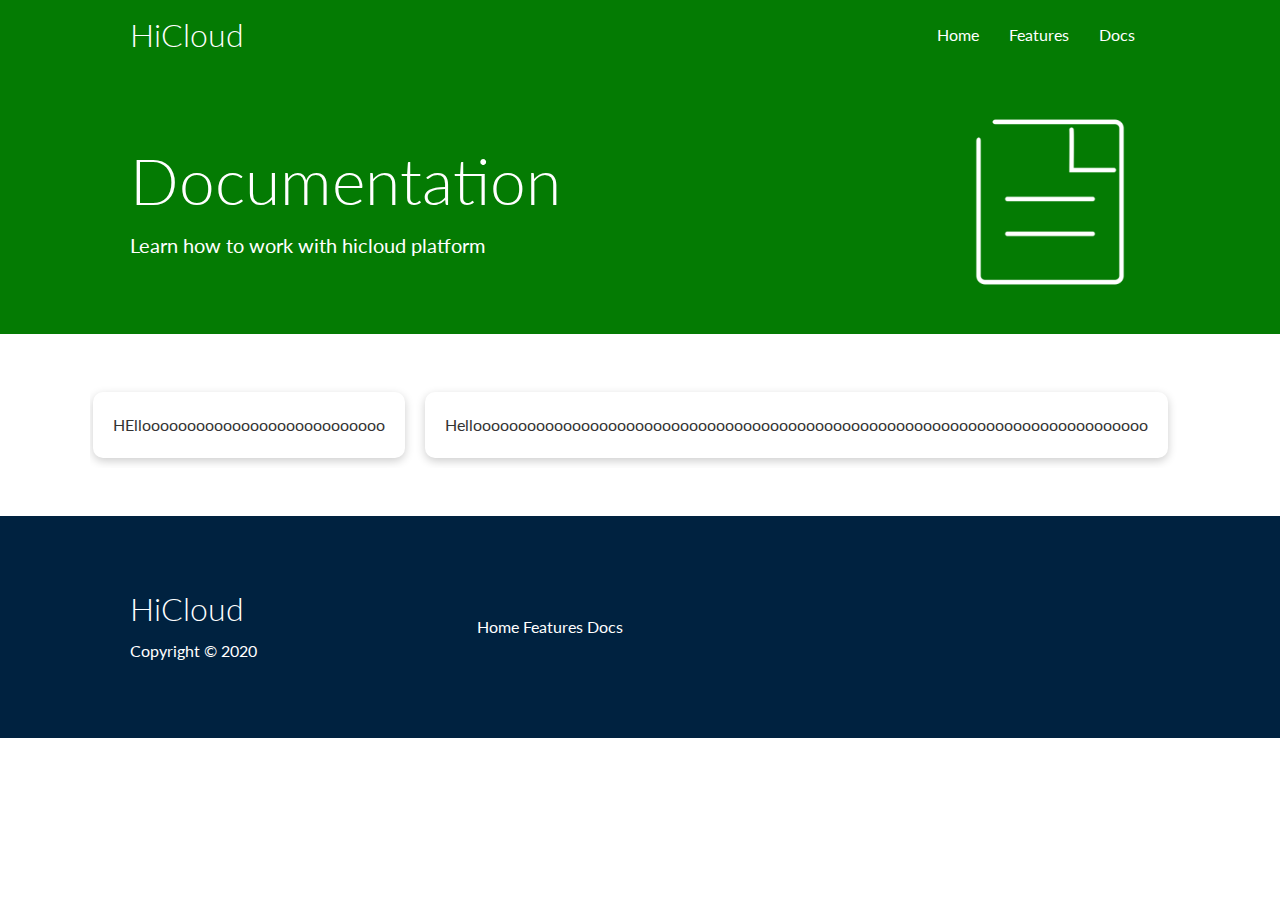
==== docs.html @ 287174e8 "make it better" ====
<!DOCTYPE html>
<html lang="en">
<head>
    <meta charset="UTF-8">
    <meta name="viewport" content="width=device-width, initial-scale=1.0">
    <link rel="stylesheet" href="https://cdnjs.cloudflare.com/ajax/libs/font-awesome/5.15.1/css/all.min.css" integrity="sha512-+4zCK9k+qNFUR5X+cKL9EIR+ZOhtIloNl9GIKS57V1MyNsYpYcUrUeQc9vNfzsWfV28IaLL3i96P9sdNyeRssA==" crossorigin="anonymous" />
    <link rel="stylesheet" href="/css/utilites.css">
    <link rel="stylesheet" href="/css/style.css">
    <title>HiCloud | Cloud Hosting for Everyone</title>
</head>
<body>
   <!--Navbar--> 
   <div class="navbar">
       <div class="container flex">
           <h1 class="logo">HiCloud</h1>
           <nav>
               <ul>
                   <li><a href="index.html">Home</a></li>
                   <li><a href="features.html">Features</a></li>
                   <li><a href="docs.html">Docs</a></li>


               </ul>
           </nav>

       </div>
   </div>   

   <!--Head-->
   <section class="docs-head bg-primary py-3">
       <div class="container grid">
           <div>
               <h1 class="xl">Documentation</h1>
               <p class="lead">Learn how to work with hicloud platform
               </p>
           </div>
           <img src="/images/docs.png" alt="">
       </div>
   </section>

<!--Docs Main-->

<section class="docs-main my-4">
    <div class="container grid">
        <div class="flex">
            <div class="card">HEllooooooooooooooooooooooooooo</div>
            <div class="card">Hellooooooooooooooooooooooooooooooooooooooooooooooooooooooooooooooooooooooooooo</div>
        </div>
         
    </div>
</section>




<!--Footer-->

<footer class="footer bg-dark py-5">
    <div class="container grid grid-3">
        <div>
            <h1>HiCloud</h1>
            <p>Copyright &copy; 2020</p>
        </div>
        <nav>
            <ul>
                <li>
                    <a href="index.html">Home</a>
                    <a href="features.html">Features</a>
                    <a href="docs.html">Docs</a>
                </li>
                
            </ul>
        </nav>
        <div class="social">
            <a href=""><i class="fab fa-twitter fa-2x"></i> </a>
            <a href=""><i class="fab fa-github fa-2x"></i> </a>
            <a href=""><i class="fab fa-youtube fa-2x"></i> </a>
            <a href=""><i class="fab fa-gitlab fa-2x"></i> </a>


        </div>
    </div>
</footer>

   
</body>
</html>
---- css/utilites.css ----
.container{
    max-width: 1100px;
    margin: 0 auto;
    overflow: auto;
    padding: 0 40px;
}

.card{
    background-color: #fff;
    color: #333;
    border-radius: 10px;
    box-shadow: 0 3px 10px rgba(0, 0, 0, 0.2);
    padding: 20px;
    margin: 10px;}

.btn{
    display: inline-block;
    padding: 10px 30px;
    cursor: pointer;
    background-color: var(--primary-color);
    color: #fff;
    border: none;
    border-radius: 5px;
}
.btn-outline{
    background-color: transparent;
    border: 1px #fff solid;
}
.btn:hover{
    transform: scale(0.98);
}
/*Background & colored buttons*/

.bg-primary, .btn-primary{
    background-color: var(--primary-color);
    color: #fff;
}

.bg-secondary, .btn-secondary{
    background-color: var(--secondary-color);
    color: #fff;
}
.bg-dark, .btn-dark{
    background-color: var(--dark-color);
    color: #fff;
}
.bg-light, .btn-light{
    background-color: var(--light-color);
    color: #333;
}

 .bg-primary a,
 .btn-primary a,
 .bg-secondary a,
 .btn-secondary a,
 .bg-dark a,
 .btn-dark a{
     color: #fff;
 }
/*Text sizes*/
.lead{
    font-size: 20px;
}
.sm{
    font-size: 1rem;
}
.md{
    font-size: 2rem;
}
.lg{
    font-size: 3rem;
}
.xl{
    font-size: 4rem;
}


.text-center{
    text-align: center;
}

.flex{
    display: flex;
    justify-content: center;
    align-items: center;
    height: 100%;
}

.grid{
    display: grid;
    grid-template-columns: repeat(2,1fr);
    gap: 20px;
    justify-content: center;
    align-items: center;
    height: 100%;
}
.grid-3{
    grid-template-columns: repeat(3, 1fr);
}

/*margin*/
.my-1{
    margin: 1rem 0;
}
.my-2{
    margin: 1.5rem 0;
}
.my-3{
    margin: 2rem 0;
}
.my-4{
    margin: 3rem 0;
}
.my-5{
    margin: 4rem 0;
}
.m-1{
    margin: 1rem;
}
.m-2{
    margin: 1.5rem;
}
.m-3{
    margin: 2rem;
}
.m-4{
    margin: 3rem;
}
.m-5{
    margin: 4rem;
}

/*padding*/
.py-1{
    padding: 1rem 0;
}
.py-2{
    padding: 1.5rem 0;
}
.py-3{
    padding: 2rem 0;
}
.py-4{
    padding: 3rem 0;
}
.py-5{
    padding: 4rem 0;
}
.p-1{
    padding: 1rem;
}
.p-2{
    padding: 1.5rem;
}
.p-3{
    padding: 2rem;
}
.p-4{
    padding: 3rem;
}
.p-5{
    padding: 4rem;
}
---- css/style.css ----
@import url('https://fonts.googleapis.com/css2?family=Lato&display=swap');
:root{
    --primary-color: #047B03;
    --secondary-color: #1c3fa8;
    --dark-color: #002240;
    --light-color: #f4f4f4;
}
*{
    box-sizing: border-box;
    padding: 0;
    margin: 0;

}

body{
    font-family: 'Lato', sans-serif;
    color: #333;
    line-height: 1.6;
}
ul{
    list-style-type: none;

}
a{
    text-decoration: none;
    color: #333;
}

h1,h2{
    font-weight: 300;
    line-height: 1.2;
    margin: 10px 0;
}
p{
    margin: 10px 0;
}
img{
    width: 100%;
}

/*Navbar*/
.navbar{
    background-color: var(--primary-color);
    color: #fff;
    height: 70px;
}
.navbar ul{
    display: flex;
}
.navbar a{
    color: #fff;
    padding: 10px;
    margin: 0 5px;
}
.navbar a:hover{
    border-bottom: 2px #fff solid;
}
.navbar .flex{
    justify-content: space-between;
}

/*Showcase*/

.showcase{
    height: 400px;
    background-color: var(--primary-color);
    color: #fff;
    position: relative;
}

.showcase h1{
    font-size: 40px;
}
.showcase p{
    margin: 20px 0;
}
.showcase .grid{
    overflow: visible;
    grid-template-columns: 55% 45%;
    gap: 30px;
}
.showcase-form{
    position: relative;
    top: 60px;
    height: 350px;
    width: 400px;
    padding: 40px;
    z-index:100 ;
    justify-self: flex-end;
}
.showcase-form .form-control{
    margin: 30px 0;
}
.showcase-form input[type='text'],
.showcase-form input[type='email']{
    border: 0;
    border-bottom: 1px solid #b4becb;
    width: 100%;
    padding: 3px;
    font-size: 16px;
}
.showcase-form input:focus{
    outline: none;
}
.showcase::before,
.showcase::after{
    content: '';
    position: absolute;
    height: 100px;
    bottom: -70px;
    right: 0;
    left: 0;
    background-color: #fff;
    transform: skewY(-3deg);
  -webkit-transform: skewY(-3deg);
  -moz-transform: skewY(-3deg);
  -ms-transform: skewY(-3deg);
}


/*Stats*/
.stats{
    padding-top: 100px;
}
.stats-heading{
    max-width: 500px;
    margin: auto;

}
.stats.grid h3{
    font-size: 35px;

}
.stats .grid p{
    font-size: 20px;
    font-weight: bold;
}
/*Cli*/

.cli .grid{
    grid-template-columns: repeat(3,1fr);
    grid-template-rows: repeat(2, 1fr);
}
.cli .grid > *:first-child{
    grid-column: 1 / span 2;
    grid-row: 1 / span 2;
}

/*Cloud*/

.cloud .grid{
    grid-template-columns: 4fr 3fr;
}

/*Languages*/
.languages .flex{
    flex-wrap: wrap;
}
.languages .card{
    text-align: center;
    margin: 18px 10px 40px;
    transition: transform 0.2s ease-in;
}

.languages .card h4{
    font-size: 20px;
    margin-bottom: 10px;
}

.languages .card:hover{
    transform: translateY(-15px);
}

/*Footer*/

.footer .social a{
    margin: 0 10px;
}

/*Features*/
.features-head img, .docs-head img{
    width: 200px;
    justify-self: flex-end;
}
.features-sub-head img{
    width: 300px;
    justify-self: flex-end;
}
.features-main .card > i{
 margin-right: 20px;
}

.features-main .grid{
    padding: 30px;
}
.features-main .grid > *:first-child{
   grid-column: 1/span 3;
}
.features-main .grid > *:nth-child(2){
    grid-column: 1/span 2;
 }

/*tablet and under*/
@media(max-width:780px){
    .grid,
    .showcase .grid,
    .stats .grid,
    .cli .grid,
    .cloud .grid{
        grid-template-columns: 1fr;
        grid-template-rows: 1fr;
    }

    .showcase{
        height: auto;
    }
    .showcase-text{
        text-align: center;
        margin-top: 40px;
    }
    .showcase-form{
        justify-self: center;
        margin: auto;
    }
    .cli .grid > *:first-child{
        grid-column: 1 ;
        grid-row: 1 ;
    }

}

/*Mobile*/

@media(max-width:500px){
    .navbar{
        height: 110px;

    }

    .navbar .flex{
        flex-direction: column;

    }
    .navbar ul{
        padding: 10px;
        background-color: rgba(0, 0, 0, 0.1);
    }


}
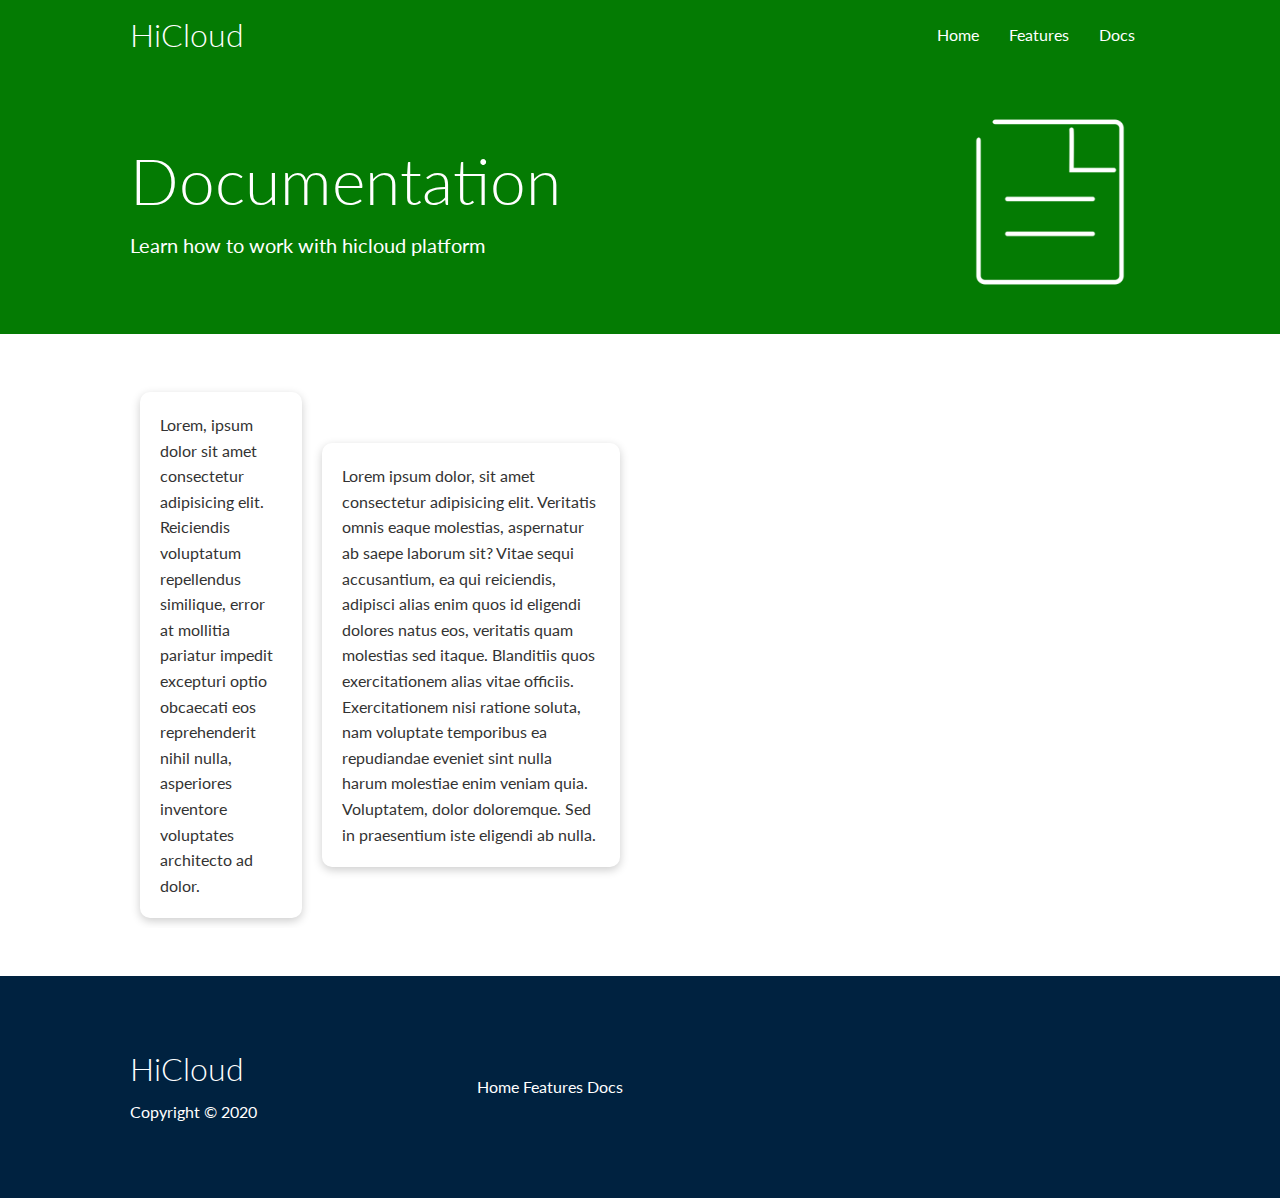
==== commit a93e1b26: "first commit" ====
--- a/docs.html
+++ b/docs.html
@@ -43,8 +43,14 @@
 <section class="docs-main my-4">
     <div class="container grid">
         <div class="flex">
-            <div class="card">HEllooooooooooooooooooooooooooo</div>
-            <div class="card">Hellooooooooooooooooooooooooooooooooooooooooooooooooooooooooooooooooooooooooooo</div>
+            <div class="card">Lorem, ipsum dolor sit amet consectetur adipisicing elit. 
+                Reiciendis voluptatum repellendus similique, error at mollitia pariatur 
+                impedit excepturi optio obcaecati eos reprehenderit nihil nulla, asperiores
+                 inventore voluptates architecto ad dolor.</div>
+            <div class="card">Lorem ipsum dolor, sit amet consectetur adipisicing elit. Veritatis omnis eaque molestias, aspernatur ab saepe laborum sit? Vitae sequi accusantium, ea qui reiciendis, adipisci alias enim quos id eligendi dolores natus eos, veritatis quam molestias sed itaque. Blanditiis quos exercitationem alias vitae officiis. Exercitationem nisi ratione soluta, nam voluptate temporibus ea repudiandae eveniet sint nulla harum molestiae enim veniam quia. Voluptatem, dolor doloremque. Sed in praesentium iste eligendi ab nulla.
+                 
+            
+            </div>
         </div>
          
     </div>
